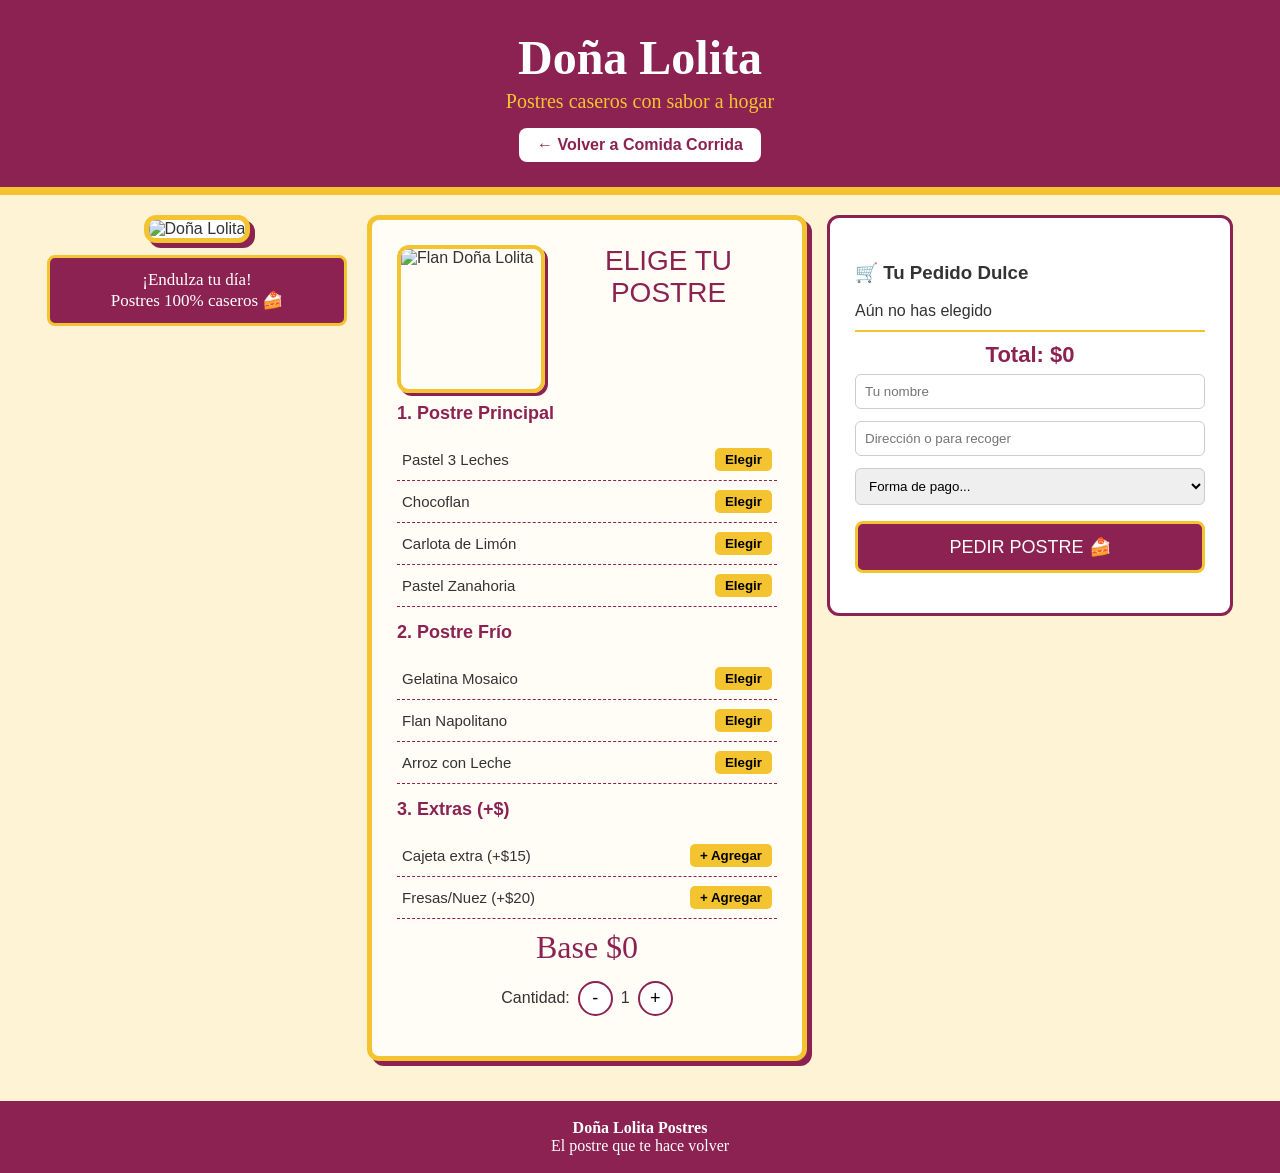
==== postresdl.html @ fa039dc3 "Add files via upload" ====
<!DOCTYPE html>
<html lang="es">
<head>
    <meta charset="UTF-8">
    <meta name="viewport" content="width=device-width, initial-scale=1.0">
    <title>Doña Lolita - Postres</title>
    <style>
        body { background-color: #fff3d6; margin: 0; font-family: Arial, sans-serif; text-align: center; color: #333; }
        .encabezado { background-color: #8B2252; padding: 25px; border-bottom: 8px solid #f4c430; }
        h1 { color: white; font-family: Georgia, serif; font-size: 48px; margin: 5px; }
        h2 { color: #8B2252; font-family: "Trebuchet MS", sans-serif; font-size:18px; clear:both; }
        .frase { color: #f4c430; font-family: cursive; font-size: 20px; }
        .contenedor { display:flex; flex-wrap:wrap; justify-content:center; gap:20px; max-width:1200px; margin:20px auto; align-items:flex-start; }
        .menu { width: 380px; padding: 25px; background-color: #fffdf5; border: 5px solid #f4c430; border-radius: 12px; box-shadow: 5px 5px 0px #8B2252; text-align:left; overflow:hidden; }
        .titulo-menu { color: #8B2252; font-family: Impact, sans-serif; font-size: 28px; text-align:center; margin-bottom:10px; }
        .platillo { font-family: "Trebuchet MS", sans-serif; font-size: 15px; padding: 9px 5px; border-bottom: 1px dashed #8B2252; display:flex; justify-content:space-between; align-items:center; }
        .platillo button { background:#f4c430; border:none; padding:4px 10px; border-radius:5px; cursor:pointer; font-weight:bold; }
        .platillo button.activo { background:#8B2252; color:white; }
        .precio { color: #8B2252; font-family: Georgia, serif; font-size: 32px; margin: 10px; text-align:center; }
        .boton { background-color: #8B2252; color: white; border: 3px solid #f4c430; padding: 12px 25px; border-radius: 8px; font-size: 18px; cursor: pointer; width:100%; margin-top:10px; }
        .boton:hover { background-color: #ce1126; }
        #mensaje { margin-top: 15px; color: #8B2252; font-weight:bold; text-align:center; }
        .carrito { width:350px; padding:25px; background:white; border:3px solid #8B2252; border-radius:12px; text-align:left; height: fit-content; }
        .total-box { font-size:22px; font-weight:bold; color:#8B2252; text-align:center; border-top:2px solid #f4c430; padding-top:10px; margin-top:10px; }
        .deposito { background:#fff3d6; border:1px dashed #8B2252; padding:10px; border-radius:8px; font-size:13px; margin-top:10px; display:none; }
        .pie { margin-top: 40px; padding: 18px; background-color: #8B2252; color: white; font-family: Georgia, serif; }
        .cant-control { display:flex; align-items:center; gap:8px; justify-content:center; margin:15px 0; }
        .cant-control button { width:35px; height:35px; font-size:18px; border-radius:50%; border:2px solid #8B2252; background:white; cursor:pointer; }
        input, select { width:100%; padding:9px; margin:6px 0; border-radius:6px; border:1px solid #ccc; box-sizing:border-box; }
        .imagen-lado { width: 140px; height: 140px; object-fit: cover; border: 4px solid #f4c430; border-radius: 12px; float: left; margin-right: 15px; margin-bottom: 10px; box-shadow: 3px 3px 0px #8B2252; }
        .imagen-lateral { width: 300px; }
        .imagen-lateral img { width: 100%; height: 450px; object-fit: cover; border: 5px solid #f4c430; border-radius: 12px; box-shadow: 5px 5px 0px #8B2252; background:white; }
        .texto-lateral { background-color: #8B2252; color: white; padding: 12px; border-radius: 8px; margin-top: 12px; font-family: cursive; font-size: 17px; border: 3px solid #f4c430; }
    </style>
</head>
<body>
    <div class="encabezado">
        <h1>Doña Lolita</h1>
        <div class="frase">Postres caseros con sabor a hogar</div>
        <a href="index.HTML" style="display:inline-block; margin-top:15px; background:white; color:#8B2252; padding:8px 18px; border-radius:8px; text-decoration:none; font-weight:bold;">← Volver a Comida Corrida</a>
    </div>

    <div class="contenedor">
        <div class="imagen-lateral">
            <img src="Postres.jpeg" alt="Doña Lolita">
            <div class="texto-lateral">¡Endulza tu día!<br>Postres 100% caseros 🍰</div>
        </div>

        <div class="menu">
            <img src="Flan.jpg" alt="Flan Doña Lolita" class="imagen-lado">
            <div class="titulo-menu">ELIGE TU POSTRE</div>
            <div id="seccion-postre">
                <h2>1. Postre Principal</h2>
                <div class="platillo">Pastel 3 Leches <button onclick="elegir('postre','3 Leches',85,this)">Elegir</button></div>
                <div class="platillo">Chocoflan <button onclick="elegir('postre','Chocoflan',90,this)">Elegir</button></div>
                <div class="platillo">Carlota de Limón <button onclick="elegir('postre','Carlota',75,this)">Elegir</button></div>
                <div class="platillo">Pastel Zanahoria <button onclick="elegir('postre','Zanahoria',85,this)">Elegir</button></div>
            </div>
            <div id="seccion-frio">
                <h2>2. Postre Frío</h2>
                <div class="platillo">Gelatina Mosaico <button onclick="elegir('frio','Mosaico',60,this)">Elegir</button></div>
                <div class="platillo">Flan Napolitano <button onclick="elegir('frio','Flan',65,this)">Elegir</button></div>
                <div class="platillo">Arroz con Leche <button onclick="elegir('frio','Arroz',55,this)">Elegir</button></div>
            </div>
            <h2>3. Extras (+$)</h2>
            <div class="platillo">Cajeta extra (+$15) <button onclick="addExtra('Cajeta',15)">+ Agregar</button></div>
            <div class="platillo">Fresas/Nuez (+$20) <button onclick="addExtra('Fresas',20)">+ Agregar</button></div>
            <div class="precio" id="precioBase">Base $0</div>
            <div class="cant-control">Cantidad: <button onclick="cambiarCant(-1)">-</button> <span id="cant">1</span> <button onclick="cambiarCant(1)">+</button></div>
        </div>

        <div class="carrito">
            <h3>🛒 Tu Pedido Dulce</h3>
            <div id="resumen">Aún no has elegido</div>
            <div class="total-box" id="total">Total: $0</div>
            <input type="text" id="nombre" placeholder="Tu nombre">
            <input type="text" id="direccion" placeholder="Dirección o para recoger">
            <select id="pago" onchange="mostrarDeposito()">
                <option value="">Forma de pago...</option>
                <option value="efectivo">Efectivo en entrega</option>
                <option value="transferencia">Transferencia / Depósito</option>
            </select>
            <div id="datosDeposito" class="deposito"><b>Datos Doña Lolita:</b><br>BBVA: 4152 3138 1234 5678</div>
            <button class="boton" onclick="ordenar()">PEDIR POSTRE 🍰</button>
            <div id="mensaje"></div>
        </div>
    </div>

    <div class="pie"><b>Doña Lolita Postres</b><br>El postre que te hace volver</div>

<script>
let pedido = { postre: null, postrePrecio:0, frio: null, frioPrecio:0, extras: [], cantidad: 1 };
function elegir(tipo, valor, precio, btn){
    if(tipo==='postre'){ pedido.postre=valor; pedido.postrePrecio=precio; }
    if(tipo==='frio'){ pedido.frio=valor; pedido.frioPrecio=precio; }
    document.getElementById('seccion-'+tipo).querySelectorAll('button').forEach(b=>b.classList.remove('activo'));
    btn.classList.add('activo');
    actualizar();
}
function addExtra(n,p){ pedido.extras.push({nombre:n, precio:p}); actualizar(); }
function cambiarCant(n){ pedido.cantidad+=n; if(pedido.cantidad<1) pedido.cantidad=1; document.getElementById('cant').innerText=pedido.cantidad; actualizar(); }
function actualizar(){
    let base = pedido.postrePrecio + pedido.frioPrecio;
    let extra = pedido.extras.reduce((a,b)=>a+b.precio,0);
    let total = (base+extra)*pedido.cantidad;
    document.getElementById('precioBase').innerText = base? `Base $${base}`: 'Base $0';
    document.getElementById('total').innerText = `Total: $${total}`;
    document.getElementById('resumen').innerHTML = `Principal: ${pedido.postre||'No'}<br>Frío: ${pedido.frio||'No'}<br>Extras: ${pedido.extras.map(e=>e.nombre).join(', ')||'Ninguno'}<br>Cantidad: ${pedido.cantidad}`;
}
function mostrarDeposito(){ document.getElementById('datosDeposito').style.display = document.getElementById('pago').value==='transferencia'?'block':'none'; }
function ordenar(){
    let base = pedido.postrePrecio + pedido.frioPrecio;
    let extra = pedido.extras.reduce((a,b)=>a+b.precio,0);
    let total = (base+extra)*pedido.cantidad;
    if(!pedido.postre && !pedido.frio) return alert("Elige un postre");
    document.getElementById('mensaje').innerHTML = `¡Gracias ${document.getElementById('nombre').value}! Total $${total}`;
    let w = `Hola Doña Lolita Postres! Soy ${document.getElementById('nombre').value}%0APostre: ${pedido.postre} - $${pedido.postrePrecio}%0AFrio: ${pedido.frio} - $${pedido.frioPrecio}%0AExtras: ${pedido.extras.map(e=>e.nombre).join(', ')}%0ACant: ${pedido.cantidad}%0ATotal: $${total}`;
    window.open(`https://wa.me/525639548144?text=${w}`, '_blank');
}
</script>
</body>
</html>
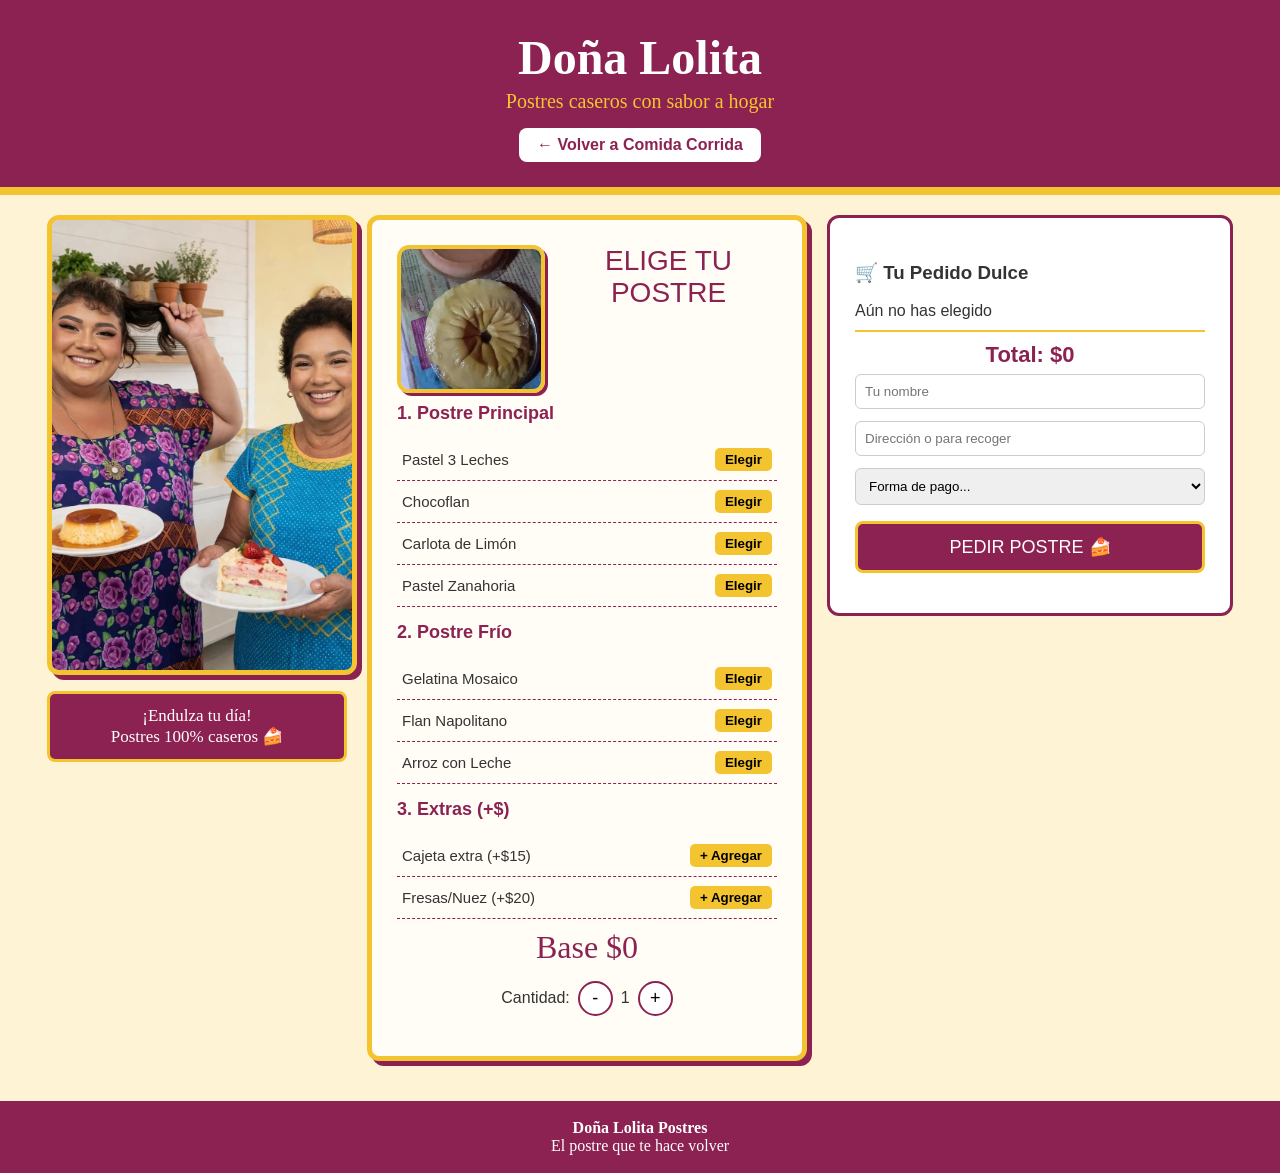
==== commit 75a8963d: "Fix HTML encoding issues in postresdl.html" ====
--- a/postresdl.html
+++ b/postresdl.html
@@ -42,12 +42,12 @@
 
     <div class="contenedor">
         <div class="imagen-lateral">
-            <img src="Postres.jpeg" alt="Doña Lolita">
+            <img src="postres.jpeg" alt="Doña Lolita">
             <div class="texto-lateral">¡Endulza tu día!<br>Postres 100% caseros 🍰</div>
         </div>
 
         <div class="menu">
-            <img src="Flan.jpg" alt="Flan Doña Lolita" class="imagen-lado">
+            <img src="flan.jpg" alt="Flan Doña Lolita" class="imagen-lado">
             <div class="titulo-menu">ELIGE TU POSTRE</div>
             <div id="seccion-postre">
                 <h2>1. Postre Principal</h2>
@@ -119,4 +119,4 @@
 }
 </script>
 </body>
-</html>+</html>
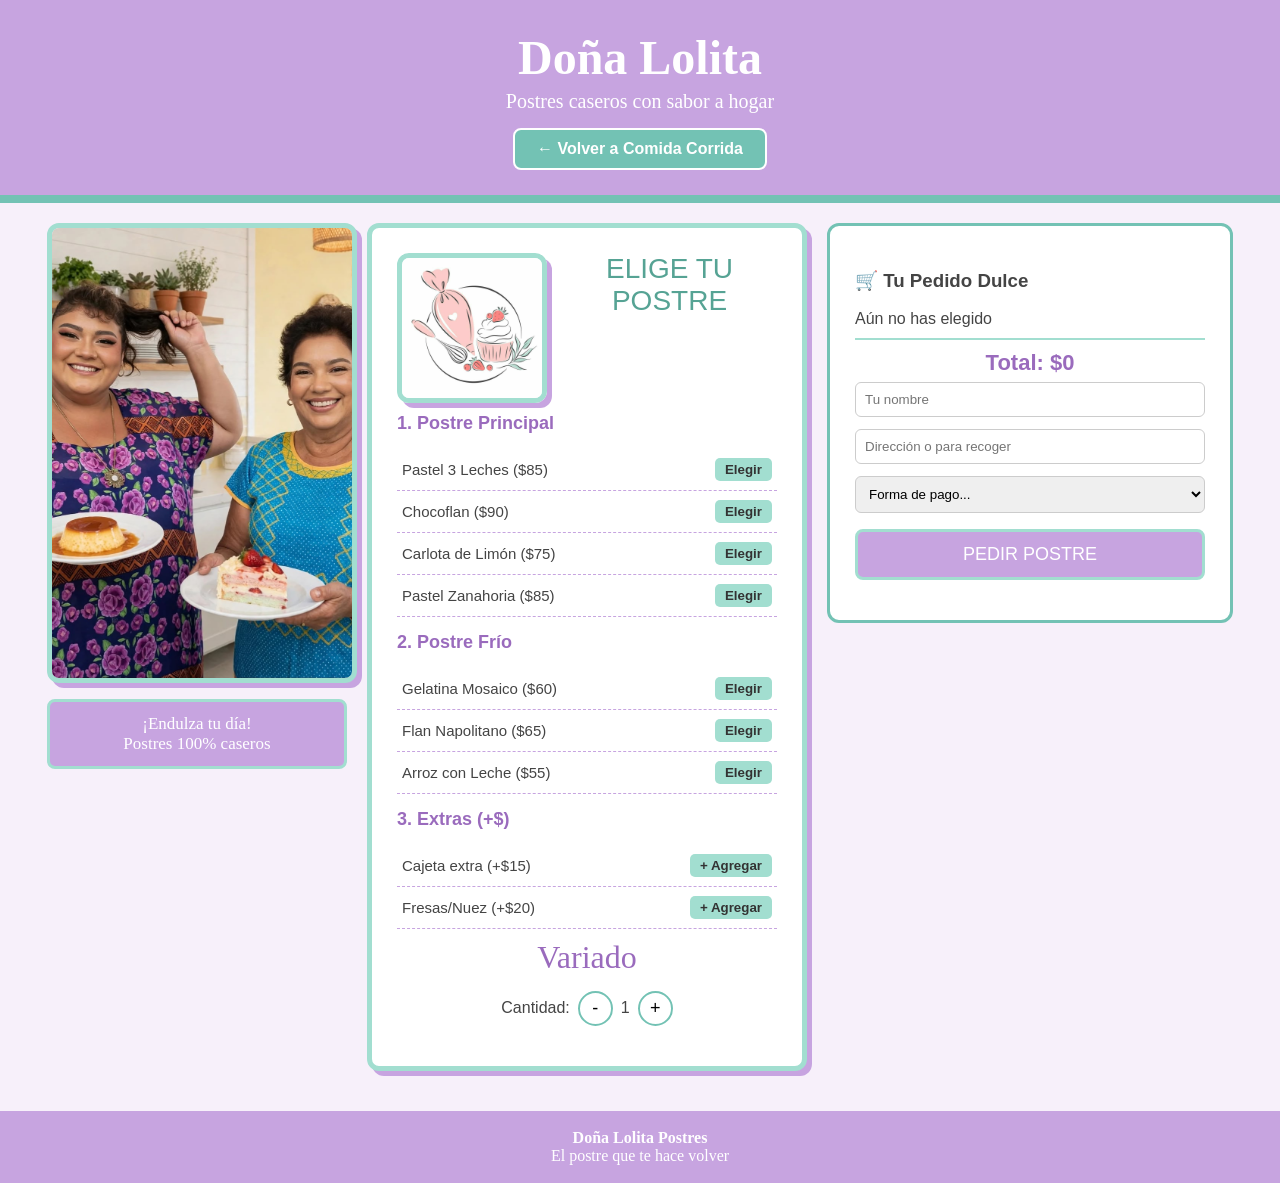
==== commit f2d0b873: "Add files via upload" ====
--- a/postresdl.html
+++ b/postresdl.html
@@ -4,68 +4,41 @@
     <meta charset="UTF-8">
     <meta name="viewport" content="width=device-width, initial-scale=1.0">
     <title>Doña Lolita - Postres</title>
-    <style>
-        body { background-color: #fff3d6; margin: 0; font-family: Arial, sans-serif; text-align: center; color: #333; }
-        .encabezado { background-color: #8B2252; padding: 25px; border-bottom: 8px solid #f4c430; }
-        h1 { color: white; font-family: Georgia, serif; font-size: 48px; margin: 5px; }
-        h2 { color: #8B2252; font-family: "Trebuchet MS", sans-serif; font-size:18px; clear:both; }
-        .frase { color: #f4c430; font-family: cursive; font-size: 20px; }
-        .contenedor { display:flex; flex-wrap:wrap; justify-content:center; gap:20px; max-width:1200px; margin:20px auto; align-items:flex-start; }
-        .menu { width: 380px; padding: 25px; background-color: #fffdf5; border: 5px solid #f4c430; border-radius: 12px; box-shadow: 5px 5px 0px #8B2252; text-align:left; overflow:hidden; }
-        .titulo-menu { color: #8B2252; font-family: Impact, sans-serif; font-size: 28px; text-align:center; margin-bottom:10px; }
-        .platillo { font-family: "Trebuchet MS", sans-serif; font-size: 15px; padding: 9px 5px; border-bottom: 1px dashed #8B2252; display:flex; justify-content:space-between; align-items:center; }
-        .platillo button { background:#f4c430; border:none; padding:4px 10px; border-radius:5px; cursor:pointer; font-weight:bold; }
-        .platillo button.activo { background:#8B2252; color:white; }
-        .precio { color: #8B2252; font-family: Georgia, serif; font-size: 32px; margin: 10px; text-align:center; }
-        .boton { background-color: #8B2252; color: white; border: 3px solid #f4c430; padding: 12px 25px; border-radius: 8px; font-size: 18px; cursor: pointer; width:100%; margin-top:10px; }
-        .boton:hover { background-color: #ce1126; }
-        #mensaje { margin-top: 15px; color: #8B2252; font-weight:bold; text-align:center; }
-        .carrito { width:350px; padding:25px; background:white; border:3px solid #8B2252; border-radius:12px; text-align:left; height: fit-content; }
-        .total-box { font-size:22px; font-weight:bold; color:#8B2252; text-align:center; border-top:2px solid #f4c430; padding-top:10px; margin-top:10px; }
-        .deposito { background:#fff3d6; border:1px dashed #8B2252; padding:10px; border-radius:8px; font-size:13px; margin-top:10px; display:none; }
-        .pie { margin-top: 40px; padding: 18px; background-color: #8B2252; color: white; font-family: Georgia, serif; }
-        .cant-control { display:flex; align-items:center; gap:8px; justify-content:center; margin:15px 0; }
-        .cant-control button { width:35px; height:35px; font-size:18px; border-radius:50%; border:2px solid #8B2252; background:white; cursor:pointer; }
-        input, select { width:100%; padding:9px; margin:6px 0; border-radius:6px; border:1px solid #ccc; box-sizing:border-box; }
-        .imagen-lado { width: 140px; height: 140px; object-fit: cover; border: 4px solid #f4c430; border-radius: 12px; float: left; margin-right: 15px; margin-bottom: 10px; box-shadow: 3px 3px 0px #8B2252; }
-        .imagen-lateral { width: 300px; }
-        .imagen-lateral img { width: 100%; height: 450px; object-fit: cover; border: 5px solid #f4c430; border-radius: 12px; box-shadow: 5px 5px 0px #8B2252; background:white; }
-        .texto-lateral { background-color: #8B2252; color: white; padding: 12px; border-radius: 8px; margin-top: 12px; font-family: cursive; font-size: 17px; border: 3px solid #f4c430; }
-    </style>
+    <link rel="stylesheet" href="style.css">
 </head>
-<body>
+<body class="pagina-postres">
     <div class="encabezado">
         <h1>Doña Lolita</h1>
         <div class="frase">Postres caseros con sabor a hogar</div>
-        <a href="index.HTML" style="display:inline-block; margin-top:15px; background:white; color:#8B2252; padding:8px 18px; border-radius:8px; text-decoration:none; font-weight:bold;">← Volver a Comida Corrida</a>
+        <a href="index.HTML" class="btn-postres">← Volver a Comida Corrida</a>
     </div>
 
     <div class="contenedor">
         <div class="imagen-lateral">
-            <img src="postres.jpeg" alt="Doña Lolita">
-            <div class="texto-lateral">¡Endulza tu día!<br>Postres 100% caseros 🍰</div>
+            <img src="imágenes/postres.jpeg" alt="Doña Lolita Postres">
+            <div class="texto-lateral">¡Endulza tu día!<br>Postres 100% caseros</div>
         </div>
 
         <div class="menu">
-            <img src="flan.jpg" alt="Flan Doña Lolita" class="imagen-lado">
+            <img src="imágenes/menu_postres.jpg" alt="Flan Doña Lolita" class="imagen-lado">
             <div class="titulo-menu">ELIGE TU POSTRE</div>
             <div id="seccion-postre">
                 <h2>1. Postre Principal</h2>
-                <div class="platillo">Pastel 3 Leches <button onclick="elegir('postre','3 Leches',85,this)">Elegir</button></div>
-                <div class="platillo">Chocoflan <button onclick="elegir('postre','Chocoflan',90,this)">Elegir</button></div>
-                <div class="platillo">Carlota de Limón <button onclick="elegir('postre','Carlota',75,this)">Elegir</button></div>
-                <div class="platillo">Pastel Zanahoria <button onclick="elegir('postre','Zanahoria',85,this)">Elegir</button></div>
+                <div class="platillo">Pastel 3 Leches ($85) <button onclick="elegir('postre','Pastel 3 Leches',85,this)">Elegir</button></div>
+                <div class="platillo">Chocoflan ($90) <button onclick="elegir('postre','Chocoflan',90,this)">Elegir</button></div>
+                <div class="platillo">Carlota de Limón ($75) <button onclick="elegir('postre','Carlota de Limón',75,this)">Elegir</button></div>
+                <div class="platillo">Pastel Zanahoria ($85) <button onclick="elegir('postre','Pastel Zanahoria',85,this)">Elegir</button></div>
             </div>
             <div id="seccion-frio">
                 <h2>2. Postre Frío</h2>
-                <div class="platillo">Gelatina Mosaico <button onclick="elegir('frio','Mosaico',60,this)">Elegir</button></div>
-                <div class="platillo">Flan Napolitano <button onclick="elegir('frio','Flan',65,this)">Elegir</button></div>
-                <div class="platillo">Arroz con Leche <button onclick="elegir('frio','Arroz',55,this)">Elegir</button></div>
+                <div class="platillo">Gelatina Mosaico ($60) <button onclick="elegir('frio','Gelatina Mosaico',60,this)">Elegir</button></div>
+                <div class="platillo">Flan Napolitano ($65) <button onclick="elegir('frio','Flan Napolitano',65,this)">Elegir</button></div>
+                <div class="platillo">Arroz con Leche ($55) <button onclick="elegir('frio','Arroz con Leche',55,this)">Elegir</button></div>
             </div>
             <h2>3. Extras (+$)</h2>
-            <div class="platillo">Cajeta extra (+$15) <button onclick="addExtra('Cajeta',15)">+ Agregar</button></div>
-            <div class="platillo">Fresas/Nuez (+$20) <button onclick="addExtra('Fresas',20)">+ Agregar</button></div>
-            <div class="precio" id="precioBase">Base $0</div>
+            <div class="platillo">Cajeta extra (+$15) <button onclick="addExtra('Cajeta extra',15)">+ Agregar</button></div>
+            <div class="platillo">Fresas/Nuez (+$20) <button onclick="addExtra('Fresas/Nuez',20)">+ Agregar</button></div>
+            <div class="precio">Variado</div>
             <div class="cant-control">Cantidad: <button onclick="cambiarCant(-1)">-</button> <span id="cant">1</span> <button onclick="cambiarCant(1)">+</button></div>
         </div>
 
@@ -81,7 +54,7 @@
                 <option value="transferencia">Transferencia / Depósito</option>
             </select>
             <div id="datosDeposito" class="deposito"><b>Datos Doña Lolita:</b><br>BBVA: 4152 3138 1234 5678</div>
-            <button class="boton" onclick="ordenar()">PEDIR POSTRE 🍰</button>
+            <button class="boton" onclick="ordenar()">PEDIR POSTRE</button>
             <div id="mensaje"></div>
         </div>
     </div>
@@ -89,34 +62,78 @@
     <div class="pie"><b>Doña Lolita Postres</b><br>El postre que te hace volver</div>
 
 <script>
-let pedido = { postre: null, postrePrecio:0, frio: null, frioPrecio:0, extras: [], cantidad: 1 };
-function elegir(tipo, valor, precio, btn){
-    if(tipo==='postre'){ pedido.postre=valor; pedido.postrePrecio=precio; }
-    if(tipo==='frio'){ pedido.frio=valor; pedido.frioPrecio=precio; }
-    document.getElementById('seccion-'+tipo).querySelectorAll('button').forEach(b=>b.classList.remove('activo'));
-    btn.classList.add('activo');
+let pedido = { postre: [], frio: [], extras: [], cantidad: 1 };
+
+function elegir(tipo, nombre, precio, btn){
+    let lista = pedido[tipo];
+    let index = lista.findIndex(item => item.nombre === nombre);
+    if(index >= 0){
+        lista.splice(index, 1);
+        btn.classList.remove('activo');
+    } else {
+        lista.push({nombre: nombre, precio: precio});
+        btn.classList.add('activo');
+    }
     actualizar();
 }
-function addExtra(n,p){ pedido.extras.push({nombre:n, precio:p}); actualizar(); }
-function cambiarCant(n){ pedido.cantidad+=n; if(pedido.cantidad<1) pedido.cantidad=1; document.getElementById('cant').innerText=pedido.cantidad; actualizar(); }
+
+function addExtra(nombre, precio){ 
+    pedido.extras.push({nombre: nombre, precio: precio}); 
+    actualizar(); 
+}
+
+function cambiarCant(n){
+    pedido.cantidad += n;
+    if(pedido.cantidad < 1) pedido.cantidad = 1;
+    document.getElementById('cant').innerText = pedido.cantidad;
+    actualizar();
+}
+
 function actualizar(){
-    let base = pedido.postrePrecio + pedido.frioPrecio;
-    let extra = pedido.extras.reduce((a,b)=>a+b.precio,0);
-    let total = (base+extra)*pedido.cantidad;
-    document.getElementById('precioBase').innerText = base? `Base $${base}`: 'Base $0';
+    if(pedido.postre.length == 0 && pedido.frio.length == 0 && pedido.extras.length == 0){
+        document.getElementById('resumen').innerHTML = "Aún no has elegido";
+        document.getElementById('total').innerText = "Total: $0";
+        return;
+    }
+    
+    let totalPostres = pedido.postre.reduce((a,b)=>a+b.precio, 0);
+    let totalFrios = pedido.frio.reduce((a,b)=>a+b.precio, 0);
+    let totalExtras = pedido.extras.reduce((a,b)=>a+b.precio, 0);
+    
+    let subtotal = totalPostres + totalFrios + totalExtras;
+    let total = subtotal * pedido.cantidad;
+    
+    let html = `Principal: ${pedido.postre.length > 0 ? pedido.postre.map(p=>p.name || p.nombre).join(', ') : 'Ninguno'}<br>`;
+    html += `Frío: ${pedido.frio.length > 0 ? pedido.frio.map(f=>f.name || f.nombre).join(', ') : 'Ninguno'}<br>`;
+    
+    if(pedido.extras.length > 0){
+        html += `<br><b>Extras:</b><br>` + pedido.extras.map(e=>`- ${e.nombre} $${e.precio}`).join('<br>');
+        html += ` <button onclick="pedido.extras=[];actualizar()" style="font-size:11px;">quitar extras</button>`;
+    }
+    
+    html += `<br><br>Cantidad: ${pedido.cantidad}`;
+    document.getElementById('resumen').innerHTML = html;
     document.getElementById('total').innerText = `Total: $${total}`;
-    document.getElementById('resumen').innerHTML = `Principal: ${pedido.postre||'No'}<br>Frío: ${pedido.frio||'No'}<br>Extras: ${pedido.extras.map(e=>e.nombre).join(', ')||'Ninguno'}<br>Cantidad: ${pedido.cantidad}`;
 }
-function mostrarDeposito(){ document.getElementById('datosDeposito').style.display = document.getElementById('pago').value==='transferencia'?'block':'none'; }
+
+function mostrarDeposito(){ 
+    document.getElementById('datosDeposito').style.display = document.getElementById('pago').value === 'transferencia' ? 'block' : 'none'; 
+}
+
 function ordenar(){
-    let base = pedido.postrePrecio + pedido.frioPrecio;
-    let extra = pedido.extras.reduce((a,b)=>a+b.precio,0);
-    let total = (base+extra)*pedido.cantidad;
-    if(!pedido.postre && !pedido.frio) return alert("Elige un postre");
+    let totalPostres = pedido.postre.reduce((a,b)=>a+b.precio, 0);
+    let totalFrios = pedido.frio.reduce((a,b)=>a+b.precio, 0);
+    let totalExtras = pedido.extras.reduce((a,b)=>a+b.precio, 0);
+    let total = (totalPostres + totalFrios + totalExtras) * pedido.cantidad;
+
+    if(pedido.postre.length == 0 && pedido.frio.length == 0) return alert("Por favor elige al menos un postre");
+    if(!document.getElementById('nombre').value) return alert("Pon tu nombre");
+    
     document.getElementById('mensaje').innerHTML = `¡Gracias ${document.getElementById('nombre').value}! Total $${total}`;
-    let w = `Hola Doña Lolita Postres! Soy ${document.getElementById('nombre').value}%0APostre: ${pedido.postre} - $${pedido.postrePrecio}%0AFrio: ${pedido.frio} - $${pedido.frioPrecio}%0AExtras: ${pedido.extras.map(e=>e.nombre).join(', ')}%0ACant: ${pedido.cantidad}%0ATotal: $${total}`;
+    
+    let w = `Hola Doña Lolita Postres! Soy ${document.getElementById('nombre').value}%0APostres: ${pedido.postre.map(p=>p.nombre).join(', ') || 'Ninguno'}%0APostres Fríos: ${pedido.frio.map(f=>f.nombre).join(', ') || 'Ninguno'}%0AExtras: ${pedido.extras.map(e=>e.nombre).join(', ') || 'Ninguno'}%0ACantidad: ${pedido.cantidad}%0ATOTAL: $${total}%0ADirección: ${document.getElementById('direccion').value}%0APago: ${document.getElementById('pago').value}`;
     window.open(`https://wa.me/525639548144?text=${w}`, '_blank');
 }
 </script>
 </body>
-</html>
+</html>
--- a/style.css
+++ b/style.css
@@ -0,0 +1,296 @@
+body { 
+    background-color: #fdf2f4; 
+    margin: 0; 
+    font-family: Arial, sans-serif; 
+    text-align: center; 
+    color: #444; 
+}
+
+.encabezado { 
+    background-color: #73c2b4; 
+    padding: 25px; 
+    border-bottom: 8px solid #e895b9; 
+}
+
+h1 { 
+    color: white; 
+    font-family: Georgia, serif; 
+    font-size: 48px; 
+    margin: 5px; 
+}
+
+h2 { 
+    color: #d16d94; 
+    font-family: "Trebuchet MS", sans-serif; 
+    font-size: 18px; 
+    clear: both; 
+}
+
+.frase { 
+    color: white; 
+    font-family: cursive; 
+    font-size: 20px; 
+}
+
+.btn-postres {
+    display: inline-block; 
+    margin-top: 15px; 
+    background: #e895b9; 
+    color: white; 
+    padding: 10px 22px; 
+    border-radius: 8px; 
+    text-decoration: none; 
+    font-weight: bold; 
+    border: 2px solid white; 
+    font-family: Arial, sans-serif;
+}
+
+.contenedor { 
+    display: flex; 
+    flex-wrap: wrap; 
+    justify-content: center; 
+    gap: 20px; 
+    max-width: 1200px; 
+    margin: 20px auto; 
+    align-items: flex-start; 
+}
+
+.menu { 
+    width: 380px; 
+    padding: 25px; 
+    background-color: #ffffff; 
+    border: 5px solid #a2ded0; 
+    border-radius: 12px; 
+    box-shadow: 5px 5px 0px #e895b9; 
+    text-align: left; 
+    overflow: hidden; 
+}
+
+.titulo-menu { 
+    color: #56a394; 
+    font-family: Impact, sans-serif; 
+    font-size: 28px; 
+    text-align: center; 
+    margin-bottom: 10px; 
+}
+
+.platillo { 
+    font-family: "Trebuchet MS", sans-serif; 
+    font-size: 15px; 
+    padding: 9px 5px; 
+    border-bottom: 1px dashed #e895b9; 
+    display: flex; 
+    justify-content: space-between; 
+    align-items: center; 
+}
+
+.platillo button { 
+    background: #a2ded0; 
+    color: #333;
+    border: none; 
+    padding: 4px 10px; 
+    border-radius: 5px; 
+    cursor: pointer; 
+    font-weight: bold; 
+}
+
+.platillo button.activo { 
+    background: #73c2b4; 
+    color: white; 
+}
+
+.precio { 
+    color: #d16d94; 
+    font-family: Georgia, serif; 
+    font-size: 32px; 
+    margin: 10px; 
+    text-align: center; 
+}
+
+.boton { 
+    background-color: #73c2b4; 
+    color: white; 
+    border: 3px solid #e895b9; 
+    padding: 12px 25px; 
+    border-radius: 8px; 
+    font-size: 18px; 
+    cursor: pointer; 
+    width: 100%; 
+    margin-top: 10px; 
+}
+
+.boton:hover { 
+    background-color: #e895b9; 
+}
+
+#mensaje { 
+    margin-top: 15px; 
+    color: #56a394; 
+    font-weight: bold; 
+    text-align: center; 
+}
+
+.carrito { 
+    width: 350px; 
+    padding: 25px; 
+    background: white; 
+    border: 3px solid #73c2b4; 
+    border-radius: 12px; 
+    text-align: left; 
+    height: fit-content; 
+}
+
+.total-box { 
+    font-size: 22px; 
+    font-weight: bold; 
+    color: #d16d94; 
+    text-align: center; 
+    border-top: 2px solid #a2ded0; 
+    padding-top: 10px; 
+    margin-top: 10px; 
+}
+
+.deposito { 
+    background: #fdf2f4; 
+    border: 1px dashed #73c2b4; 
+    padding: 10px; 
+    border-radius: 8px; 
+    font-size: 13px; 
+    margin-top: 10px; 
+    display: none; 
+}
+
+.pie { 
+    margin-top: 40px; 
+    padding: 18px; 
+    background-color: #e895b9; 
+    color: white; 
+    font-family: Georgia, serif; 
+}
+
+.enlace-pie {
+    color: #fff3d6; 
+    text-decoration: none; 
+    font-weight: bold;
+}
+
+.cant-control { 
+    display: flex; 
+    align-items: center; 
+    gap: 8px; 
+    justify-content: center; 
+    margin: 15px 0; 
+}
+
+.cant-control button { 
+    width: 35px; 
+    height: 35px; 
+    font-size: 18px; 
+    border-radius: 50%; 
+    border: 2px solid #73c2b4; 
+    background: white; 
+    cursor: pointer; 
+}
+
+input, select { 
+    width: 100%; 
+    padding: 9px; 
+    margin: 6px 0; 
+    border-radius: 6px; 
+    border: 1px solid #ccc; 
+    box-sizing: border-box; 
+}
+
+.imagen-lado { 
+    width: 140px; 
+    height: 140px; 
+    object-fit: cover; 
+    border: 4px solid #a2ded0; 
+    border-radius: 12px; 
+    float: left; 
+    margin-right: 15px; 
+    margin-bottom: 10px; 
+    box-shadow: 3px 3px 0px #e895b9; 
+}
+
+.imagen-lateral { 
+    width: 300px; 
+}
+
+.imagen-lateral img { 
+    width: 100%; 
+    height: 450px; 
+    object-fit: cover; 
+    border: 5px solid #a2ded0; 
+    border-radius: 12px; 
+    box-shadow: 5px 5px 0px #e895b9; 
+    background: white; 
+}
+
+.texto-lateral { 
+    background-color: #73c2b4; 
+    color: white; 
+    padding: 12px; 
+    border-radius: 8px; 
+    margin-top: 12px; 
+    font-family: cursive; 
+    font-size: 17px; 
+    border: 3px solid #e895b9; 
+}
+
+body.pagina-postres { 
+    background-color: #f7f0fa; 
+}
+
+body.pagina-postres .encabezado { 
+    background-color: #c7a4e0; 
+    border-bottom: 8px solid #73c2b4; 
+}
+
+body.pagina-postres h2, 
+body.pagina-postres .precio, 
+body.pagina-postres .total-box { 
+    color: #9a6bbd; 
+}
+
+body.pagina-postres .btn-postres { 
+    background: #73c2b4; 
+    color: white; 
+}
+
+body.pagina-postres .menu { 
+    border: 5px solid #a2ded0; 
+    box-shadow: 5px 5px 0px #c7a4e0; 
+}
+
+body.pagina-postres .platillo { 
+    border-bottom: 1px dashed #c7a4e0; 
+}
+
+body.pagina-postres .boton { 
+    background-color: #c7a4e0; 
+    border: 3px solid #a2ded0; 
+}
+
+body.pagina-postres .boton:hover { 
+    background-color: #73c2b4; 
+}
+
+body.pagina-postres .pie { 
+    background-color: #c7a4e0; 
+}
+
+body.pagina-postres .deposito { 
+    background: #f7f0fa; 
+}
+
+body.pagina-postres .texto-lateral { 
+    background-color: #c7a4e0; 
+    border: 3px solid #a2ded0; 
+}
+
+body.pagina-postres .imagen-lado,
+body.pagina-postres .imagen-lateral img { 
+    border: 5px solid #a2ded0; 
+    box-shadow: 5px 5px 0px #c7a4e0; 
+}
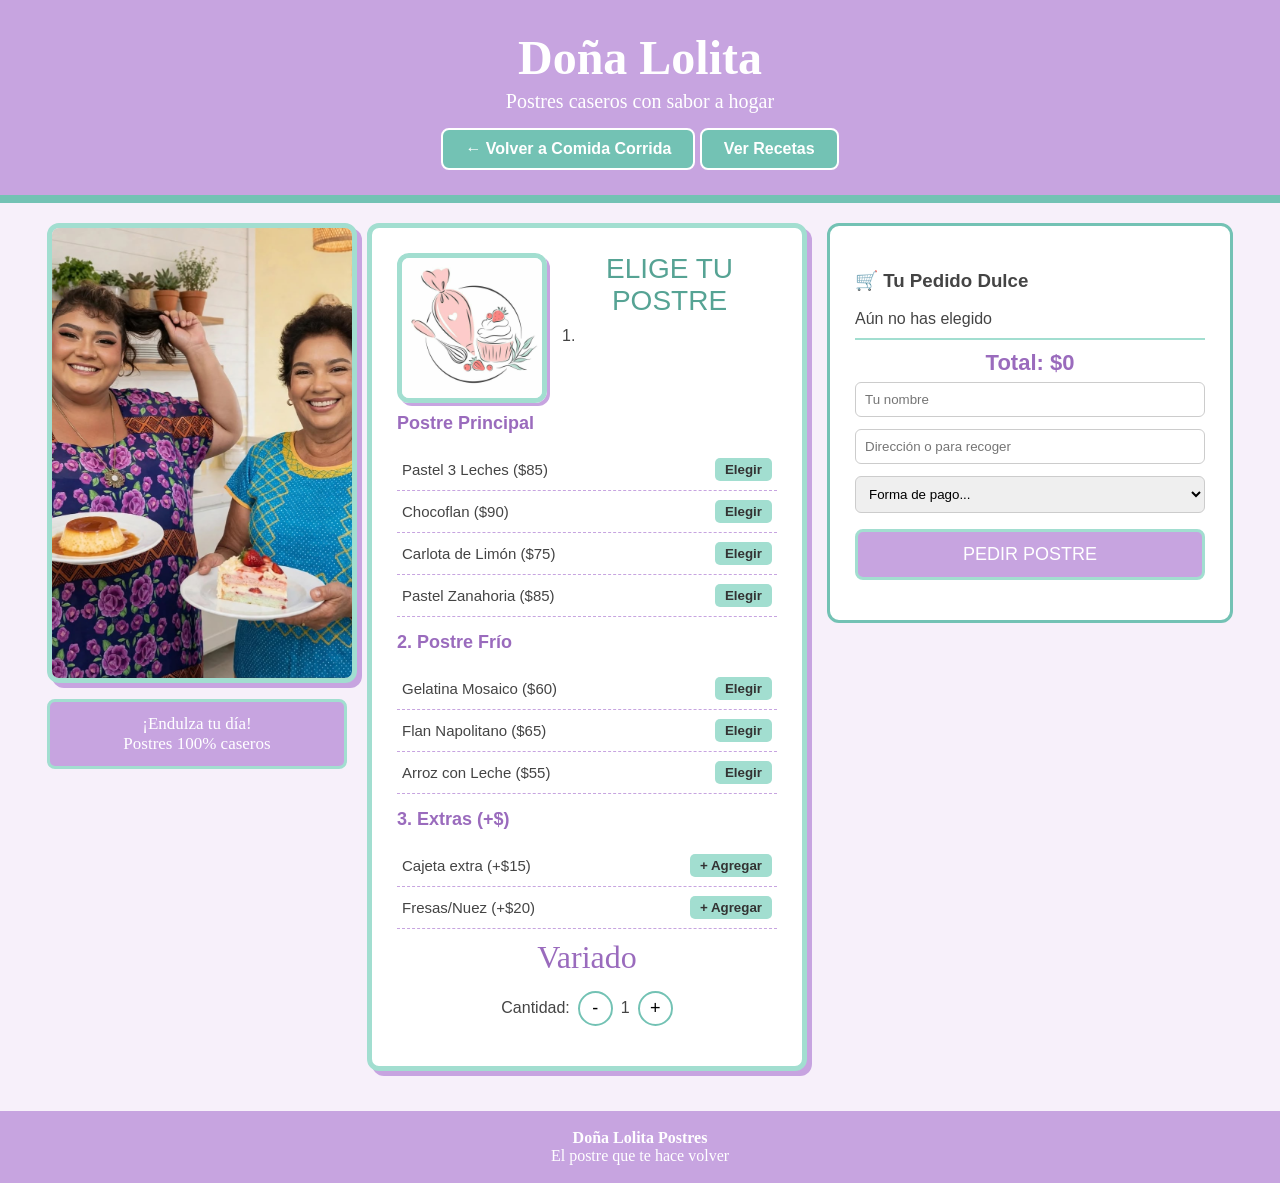
==== commit 77a2939f: "Add files via upload" ====
--- a/postresdl.html
+++ b/postresdl.html
@@ -4,13 +4,14 @@
     <meta charset="UTF-8">
     <meta name="viewport" content="width=device-width, initial-scale=1.0">
     <title>Doña Lolita - Postres</title>
-    <link rel="stylesheet" href="style.css">
+    <link rel="stylesheet" href="postres.css">
 </head>
-<body class="pagina-postres">
+<body>
     <div class="encabezado">
         <h1>Doña Lolita</h1>
-        <div class="frase">Postres caseros con sabor a hogar</div>
-        <a href="index.HTML" class="btn-postres">← Volver a Comida Corrida</a>
+    <div class="frase">Postres caseros con sabor a hogar</div>
+        <a href="index.html" class="btn-postres">← Volver a Comida Corrida</a>
+        <a href="recetas.html" class="btn-postres">Ver Recetas</a>
     </div>
 
     <div class="contenedor">
@@ -23,7 +24,8 @@
             <img src="imágenes/menu_postres.jpg" alt="Flan Doña Lolita" class="imagen-lado">
             <div class="titulo-menu">ELIGE TU POSTRE</div>
             <div id="seccion-postre">
-                <h2>1. Postre Principal</h2>
+1.                 <h2>Postre Principal
+</h2>
                 <div class="platillo">Pastel 3 Leches ($85) <button onclick="elegir('postre','Pastel 3 Leches',85,this)">Elegir</button></div>
                 <div class="platillo">Chocoflan ($90) <button onclick="elegir('postre','Chocoflan',90,this)">Elegir</button></div>
                 <div class="platillo">Carlota de Limón ($75) <button onclick="elegir('postre','Carlota de Limón',75,this)">Elegir</button></div>
@@ -132,7 +134,7 @@
     document.getElementById('mensaje').innerHTML = `¡Gracias ${document.getElementById('nombre').value}! Total $${total}`;
     
     let w = `Hola Doña Lolita Postres! Soy ${document.getElementById('nombre').value}%0APostres: ${pedido.postre.map(p=>p.nombre).join(', ') || 'Ninguno'}%0APostres Fríos: ${pedido.frio.map(f=>f.nombre).join(', ') || 'Ninguno'}%0AExtras: ${pedido.extras.map(e=>e.nombre).join(', ') || 'Ninguno'}%0ACantidad: ${pedido.cantidad}%0ATOTAL: $${total}%0ADirección: ${document.getElementById('direccion').value}%0APago: ${document.getElementById('pago').value}`;
-    window.open(`https://wa.me/525639548144?text=${w}`, '_blank');
+    window.open(`https://wa.me/2721698298?text=${w}`, '_blank');
 }
 </script>
 </body>
--- a/postres.css
+++ b/postres.css
@@ -0,0 +1,244 @@
+body {
+    background-color: #f7f0fa;
+    margin: 0;
+    font-family: Arial, sans-serif;
+    text-align: center;
+    color: #444;
+}
+
+.encabezado {
+    background-color: #c7a4e0;
+    padding: 25px;
+    border-bottom: 8px solid #73c2b4;
+}
+
+h1 {
+    color: white;
+    font-family: Georgia, serif;
+    font-size: 48px;
+    margin: 5px;
+}
+
+h2 {
+    color: #9a6bbd;
+    font-family: "Trebuchet MS", sans-serif;
+    font-size: 18px;
+    clear: both;
+}
+
+.frase {
+    color: white;
+    font-family: cursive;
+    font-size: 20px;
+}
+
+.btn-postres {
+    display: inline-block;
+    margin-top: 15px;
+    background: #73c2b4;
+    color: white;
+    padding: 10px 22px;
+    border-radius: 8px;
+    text-decoration: none;
+    font-weight: bold;
+    border: 2px solid white;
+    font-family: Arial, sans-serif;
+}
+
+.contenedor {
+    display: flex;
+    flex-wrap: wrap;
+    justify-content: center;
+    gap: 20px;
+    max-width: 1200px;
+    margin: 20px auto;
+    align-items: flex-start;
+}
+
+.menu {
+    width: 380px;
+    padding: 25px;
+    background-color: #ffffff;
+    border: 5px solid #a2ded0;
+    border-radius: 12px;
+    box-shadow: 5px 5px 0px #c7a4e0;
+    text-align: left;
+    overflow: hidden;
+}
+
+.titulo-menu {
+    color: #56a394;
+    font-family: Impact, sans-serif;
+    font-size: 28px;
+    text-align: center;
+    margin-bottom: 10px;
+}
+
+.platillo {
+    font-family: "Trebuchet MS", sans-serif;
+    font-size: 15px;
+    padding: 9px 5px;
+    border-bottom: 1px dashed #c7a4e0;
+    display: flex;
+    justify-content: space-between;
+    align-items: center;
+}
+
+.platillo button {
+    background: #a2ded0;
+    color: #333;
+    border: none;
+    padding: 4px 10px;
+    border-radius: 5px;
+    cursor: pointer;
+    font-weight: bold;
+}
+
+.platillo button.activo {
+    background: #73c2b4;
+    color: white;
+}
+
+.precio {
+    color: #9a6bbd;
+    font-family: Georgia, serif;
+    font-size: 32px;
+    margin: 10px;
+    text-align: center;
+}
+
+.boton {
+    background-color: #c7a4e0;
+    color: white;
+    border: 3px solid #a2ded0;
+    padding: 12px 25px;
+    border-radius: 8px;
+    font-size: 18px;
+    cursor: pointer;
+    width: 100%;
+    margin-top: 10px;
+}
+
+.boton:hover {
+    background-color: #73c2b4;
+}
+
+#mensaje {
+    margin-top: 15px;
+    color: #56a394;
+    font-weight: bold;
+    text-align: center;
+}
+
+.carrito {
+    width: 350px;
+    padding: 25px;
+    background: white;
+    border: 3px solid #73c2b4;
+    border-radius: 12px;
+    text-align: left;
+    height: fit-content;
+}
+
+.total-box {
+    font-size: 22px;
+    font-weight: bold;
+    color: #9a6bbd;
+    text-align: center;
+    border-top: 2px solid #a2ded0;
+    padding-top: 10px;
+    margin-top: 10px;
+}
+
+.deposito {
+    background: #f7f0fa;
+    border: 1px dashed #73c2b4;
+    padding: 10px;
+    border-radius: 8px;
+    font-size: 13px;
+    margin-top: 10px;
+    display: none;
+}
+
+.pie {
+    margin-top: 40px;
+    padding: 18px;
+    background-color: #c7a4e0;
+    color: white;
+    font-family: Georgia, serif;
+}
+
+.enlace-pie {
+    color: #fff3d6;
+    text-decoration: none;
+    font-weight: bold;
+}
+
+.cant-control {
+    display: flex;
+    align-items: center;
+    gap: 8px;
+    justify-content: center;
+    margin: 15px 0;
+}
+
+.cant-control button {
+    width: 35px;
+    height: 35px;
+    font-size: 18px;
+    border-radius: 50%;
+    border: 2px solid #73c2b4;
+    background: white;
+    cursor: pointer;
+}
+
+input, select {
+    width: 100%;
+    padding: 9px;
+    margin: 6px 0;
+    border-radius: 6px;
+    border: 1px solid #ccc;
+    box-sizing: border-box;
+}
+
+img {
+    max-width: 100%;
+    height: auto;
+}
+
+.imagen-lado {
+    width: 140px !important;
+    height: 140px !important;
+    object-fit: cover;
+    border: 5px solid #a2ded0;
+    border-radius: 12px;
+    float: left;
+    margin-right: 15px;
+    margin-bottom: 10px;
+    box-shadow: 3px 3px 0px #c7a4e0;
+}
+
+.imagen-lateral {
+    width: 300px;
+}
+
+.imagen-lateral img {
+    width: 100% !important;
+    height: 450px !important;
+    object-fit: cover;
+    border: 5px solid #a2ded0;
+    border-radius: 12px;
+    box-shadow: 5px 5px 0px #c7a4e0;
+    background: white;
+}
+
+.texto-lateral {
+    background-color: #c7a4e0;
+    color: white;
+    padding: 12px;
+    border-radius: 8px;
+    margin-top: 12px;
+    font-family: cursive;
+    font-size: 17px;
+    border: 3px solid #a2ded0;
+}
